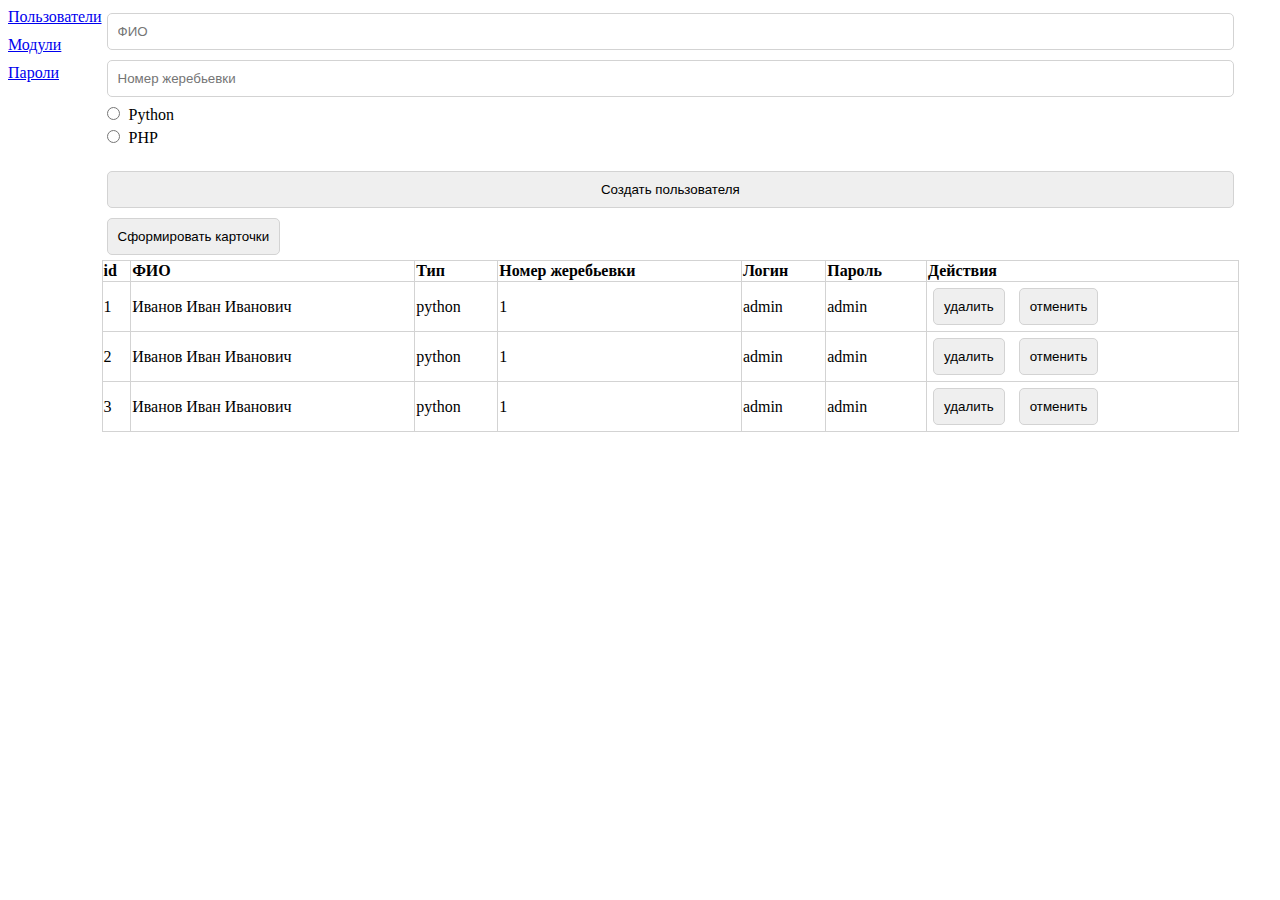
==== index.html @ 97c27a2a "Add files via upload" ====
<!DOCTYPE html>
<html lang="en">
  <head>
    <meta charset="UTF-8" />
    <meta name="viewport" content="width=device-width, initial-scale=1.0" />
    <link rel="stylesheet" href="style.css" />
    <title>Пользователи</title>
  </head>
  <body>
    <aside>
      <nav>
        <a href="index.html">Пользователи</a>
        <a href="modules.html">Модули</a>
        <a href="passwords.html">Пароли</a>
      </nav>
    </aside>
    <main>
      <form>
        <input placeholder="ФИО" id="fio" type="text" name="fio" required />

        <input
          type="number"
          placeholder="Номер жеребьевки"
          name="lot"
          required
        />

        <label>
          <input name="lang" type="radio" value="python" required />
          <span>Python</span>
        </label>

        <label>
          <input name="lang" type="radio" value="php" />
          <span>PHP</span>
        </label>
        <br />
        <button type="submit">Создать пользователя</button>
      </form>
      <button onclick="generateCards()">Сформировать карточки</button>
      <table>
        <thead>
          <tr>
            <th>id</th>
            <th>ФИО</th>
            <th>Тип</th>
            <th>Номер жеребьевки</th>
            <th>Логин</th>
            <th>Пароль</th>
            <th>Действия</th>
          </tr>
        </thead>
        <tbody></tbody>
      </table>
    </main>
  </body>

  <script>
    const users = [
      {
        id: 1,
        fio: "Иванов Иван Иванович",
        lot: 1,
        lang: "python",
        login: "admin",
        password: "admin",
      },
      {
        id: 2,
        fio: "Иванов Иван Иванович",
        lot: 1,
        lang: "python",
        login: "admin",
        password: "admin",
      },
      {
        id: 3,
        fio: "Иванов Иван Иванович",
        lot: 1,
        lang: "python",
        login: "admin",
        password: "admin",
      },
    ];

    const form = document.querySelector("form");
    const table = document.querySelector("table");
    const tbody = table.querySelector("tbody");

    tbody.innerHTML = users
      .map(({ id, fio, lot, lang, login, password }) => {
        return `
        <tr>
          <td>${id}</td>
          <td>${fio}</td>
          <td>${lang}</td>
          <td>${lot}</td>
          <td>${login}</td>
          <td>${password}</td>
          <td>
            <button onclick='deleteUser(${id})'>удалить</button>
            <button onclick='cancelUser(${id})'>отменить</button>
          </td>
        </tr>
      `;
      })
      .join("");

    function generateCards() {
      console.log(users);
    }

    function deleteUser(id) {
      console.log(id);
      // fetch(`deleteUsers`, {}).then((res) => (tbody.innerHTML = res));
    }
    function cancelUser(id) {
      console.log(id);
      // fetch(`cancelUsers`, {}).then((res) => (tbody.innerHTML = res));
    }

    form.addEventListener("submit", (event) => {
      event.preventDefault();
      const formData = new FormData(event.target);

      const formValues = {
        fio: formData.get("fio"),
        lot: formData.get("lot"),
        lang: formData.get("lang"),
      };
      // fetch(`createUser`, {}).then((res) => (tbody.innerHTML = res));

      console.log(formValues);
    });
  </script>
</html>
---- style.css ----
body,
nav,
form {
  display: flex;
  flex-wrap: wrap;
}
nav,
form {
  flex-direction: column;
}
nav {
  gap: 10px;
}
main {
  width: 90%;
}
table {
  width: 100%;
  border-collapse: collapse;
}
tr,
td,
th {
  border: 1px solid lightgray;
}
input,
button,
textarea {
  padding: 10px;
  outline: none;
  border: 1px solid lightgray;
  border-radius: 5px;
  margin: 5px;
}
button {
  cursor: pointer;
}
th {
  text-align: start;
}
textarea {
  resize: none;
}
@media (max-width: 1200px) {
  body {
    flex-direction: column;
  }
  nav {
    display: flex;
    flex-direction: row;
  }
}
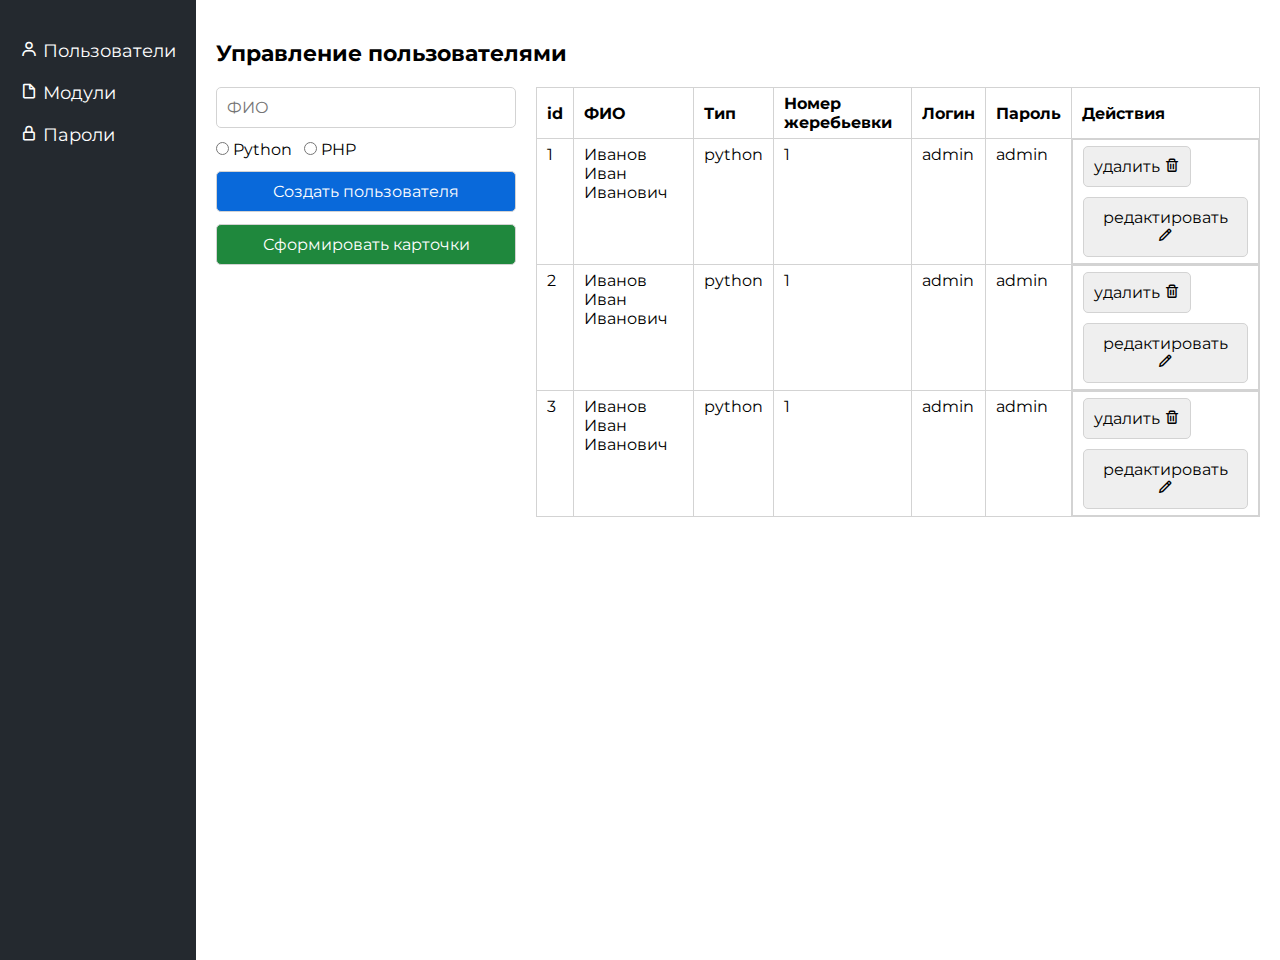
==== commit b7097769: "??" ====
--- a/index.html
+++ b/index.html
@@ -5,39 +5,45 @@
     <meta name="viewport" content="width=device-width, initial-scale=1.0" />
     <link rel="stylesheet" href="style.css" />
     <title>Пользователи</title>
+    <link href="https://unpkg.com/boxicons@2.1.4/css/boxicons.min.css" rel="stylesheet" />
   </head>
   <body>
     <aside>
       <nav>
-        <a href="index.html">Пользователи</a>
-        <a href="modules.html">Модули</a>
-        <a href="passwords.html">Пароли</a>
+        <a href="index.html">
+          <i class="bx bx-user"></i>
+          <span> Пользователи </span>
+        </a>
+        <a href="modules.html">
+          <i class="bx bx-file-blank"></i>
+          <span> Модули </span>
+        </a>
+        <a href="passwords.html">
+          <i class="bx bx-lock-alt"></i>
+          <span> Пароли </span>
+        </a>
       </nav>
     </aside>
     <main>
-      <form>
+      <h1>Управление пользователями</h1>
+      <div style="display: flex; gap: 20px">
+        <form>
         <input placeholder="ФИО" id="fio" type="text" name="fio" required />
 
-        <input
-          type="number"
-          placeholder="Номер жеребьевки"
-          name="lot"
-          required
-        />
-
-        <label>
-          <input name="lang" type="radio" value="python" required />
-          <span>Python</span>
-        </label>
-
-        <label>
-          <input name="lang" type="radio" value="php" />
-          <span>PHP</span>
-        </label>
-        <br />
-        <button type="submit">Создать пользователя</button>
+        <div style="display: flex; gap: 12px">
+          <label>
+            <input name="lang" type="radio" value="python" required />
+            <span>Python</span>
+          </label>
+  
+          <label>
+            <input name="lang" type="radio" value="php" />
+            <span>PHP</span>
+          </label>
+        </div>
+        <button class="blue-button">Создать пользователя</button>
+        <button class="green-button" type="button" onclick="generateCards()">Сформировать карточки</button>
       </form>
-      <button onclick="generateCards()">Сформировать карточки</button>
       <table>
         <thead>
           <tr>
@@ -53,6 +59,8 @@
         <tbody></tbody>
       </table>
     </main>
+  </div>
+
   </body>
 
   <script>
@@ -97,9 +105,15 @@
           <td>${lot}</td>
           <td>${login}</td>
           <td>${password}</td>
-          <td>
-            <button onclick='deleteUser(${id})'>удалить</button>
-            <button onclick='cancelUser(${id})'>отменить</button>
+          <td class='buttons'>
+            <button onclick='deleteUser(${id})'>
+              <span>удалить</span>
+              <i class='bx bx-trash' ></i>
+            </button>
+            <button onclick='editUser(${id})'>
+              <span>редактировать</span>
+              <i class='bx bx-pencil' ></i>
+            </button>
           </td>
         </tr>
       `;
@@ -114,7 +128,7 @@
       console.log(id);
       // fetch(`deleteUsers`, {}).then((res) => (tbody.innerHTML = res));
     }
-    function cancelUser(id) {
+    function editUser(id) {
       console.log(id);
       // fetch(`cancelUsers`, {}).then((res) => (tbody.innerHTML = res));
     }
--- a/style.css
+++ b/style.css
@@ -1,28 +1,68 @@
+@import url("https://fonts.googleapis.com/css2?family=Montserrat:wght@300;400;500;600&display=swap");
+
+* {
+  margin: 0;
+  font-family: "Montserrat";
+  text-decoration: none;
+  font-size: 16px;
+}
+
 body,
 nav,
 form {
   display: flex;
-  flex-wrap: wrap;
 }
+
 nav,
 form {
   flex-direction: column;
 }
+
+form {
+  min-width: 300px;
+  gap: 12px;
+}
+
 nav {
-  gap: 10px;
+  width: max-content;
+  gap: 20px;
+  padding: 20px;
+  padding-top: 40px;
+  background-color: #24292f;
+  height: 100vh;
+  & * {
+    color: white;
+    font-weight: 400;
+    font-size: 18px;
+  }
 }
+
+h1 {
+  font-size: 22px;
+  margin-bottom: 20px;
+}
+
 main {
-  width: 90%;
+  padding: 20px;
+  padding-top: 40px;
 }
+
 table {
   width: 100%;
   border-collapse: collapse;
 }
+
+tbody {
+  vertical-align: top;
+}
+
 tr,
 td,
 th {
+  padding: 6px 10px;
   border: 1px solid lightgray;
 }
+
 input,
 button,
 textarea {
@@ -30,17 +70,37 @@
   outline: none;
   border: 1px solid lightgray;
   border-radius: 5px;
-  margin: 5px;
 }
+
 button {
   cursor: pointer;
 }
+
+.blue-button {
+  background-color: rgb(9, 105, 218);
+  color: white;
+}
+
+.grey-button {
+  background-color: rgb(246, 248, 250);
+  color: rgb(36, 41, 47);
+}
+
+.green-button {
+  background-color: rgb(31, 136, 61);
+  color: white;
+}
+
+.buttons {
+  display: flex;
+  gap: 10px;
+  flex-wrap: wrap;
+}
+
 th {
   text-align: start;
 }
-textarea {
-  resize: none;
-}
+
 @media (max-width: 1200px) {
   body {
     flex-direction: column;
@@ -48,5 +108,8 @@
   nav {
     display: flex;
     flex-direction: row;
+    height: fit-content;
+    padding-top: 20px;
+    width: calc(100vw - 40px);
   }
 }
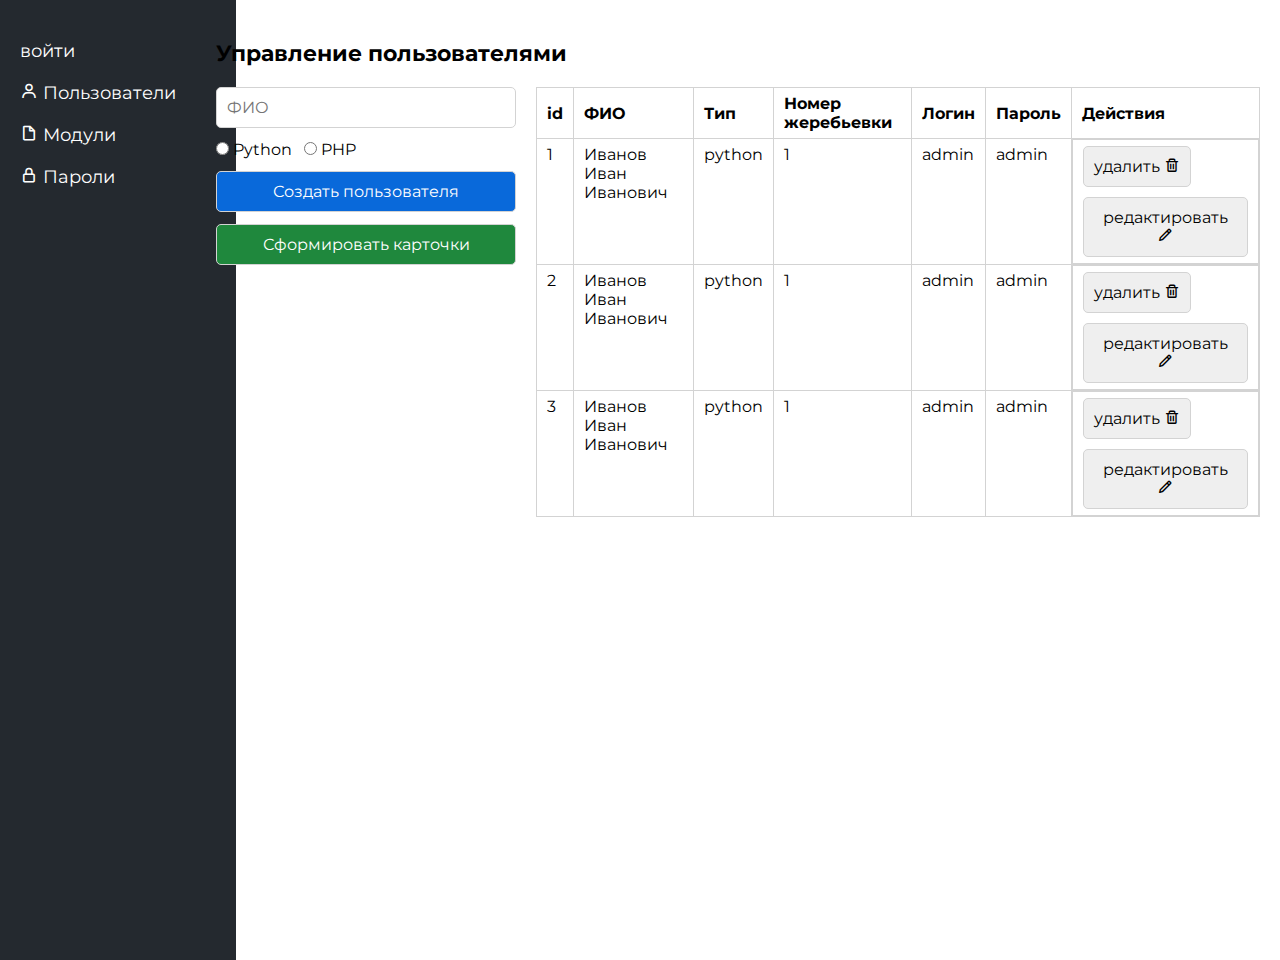
==== commit b43013f0: "asdasd" ====
--- a/index.html
+++ b/index.html
@@ -10,6 +10,8 @@
   <body>
     <aside>
       <nav>
+        <a href="#modal">войти</a>
+
         <a href="index.html">
           <i class="bx bx-user"></i>
           <span> Пользователи </span>
@@ -26,7 +28,7 @@
     </aside>
     <main>
       <h1>Управление пользователями</h1>
-      <div style="display: flex; gap: 20px">
+      <div class='formNtable'>
         <form>
         <input placeholder="ФИО" id="fio" type="text" name="fio" required />
 
@@ -59,6 +61,16 @@
         <tbody></tbody>
       </table>
     </main>
+  </div>
+
+  <div id="modal">
+    <!-- <a href="#">x</a> -->
+    <div class="modal_content">
+      <form action="">
+        <input type="text" placeholder="login">
+        <input type="text" placeholder="password">
+      </form>
+    </div>
   </div>
 
   </body>
--- a/style.css
+++ b/style.css
@@ -24,12 +24,14 @@
 }
 
 nav {
-  width: max-content;
+  min-width: max-content;
+  width: 100%;
   gap: 20px;
   padding: 20px;
   padding-top: 40px;
   background-color: #24292f;
   height: 100vh;
+
   & * {
     color: white;
     font-weight: 400;
@@ -105,6 +107,11 @@
   body {
     flex-direction: column;
   }
+
+  table {
+    max-width: 100px;
+  }
+
   nav {
     display: flex;
     flex-direction: row;
@@ -112,4 +119,51 @@
     padding-top: 20px;
     width: calc(100vw - 40px);
   }
+
+  .formNtable {
+    flex-direction: column;
+  }
 }
+
+#modal:not(:target) {
+  display: none;
+}
+
+#modal:target {
+  display: block;
+}
+
+#modal {
+
+  position: absolute;
+  background-color: #24292f;
+
+  width: 100%;
+  height: 100%;
+  left: 0%;
+  top: 0%;
+}
+
+#modal form {
+  width: 300px;
+  height: 300px;
+}
+
+#modal a {
+  color: white;
+  text-decoration: none;
+  font-size: 100px;
+  margin: 10px;
+}
+
+#modal .modal_content {
+  display: flex;
+  justify-content: center;
+  align-items: center;
+  height: 100%;
+}
+
+.formNtable {
+  display: flex;
+  gap: 20px
+}